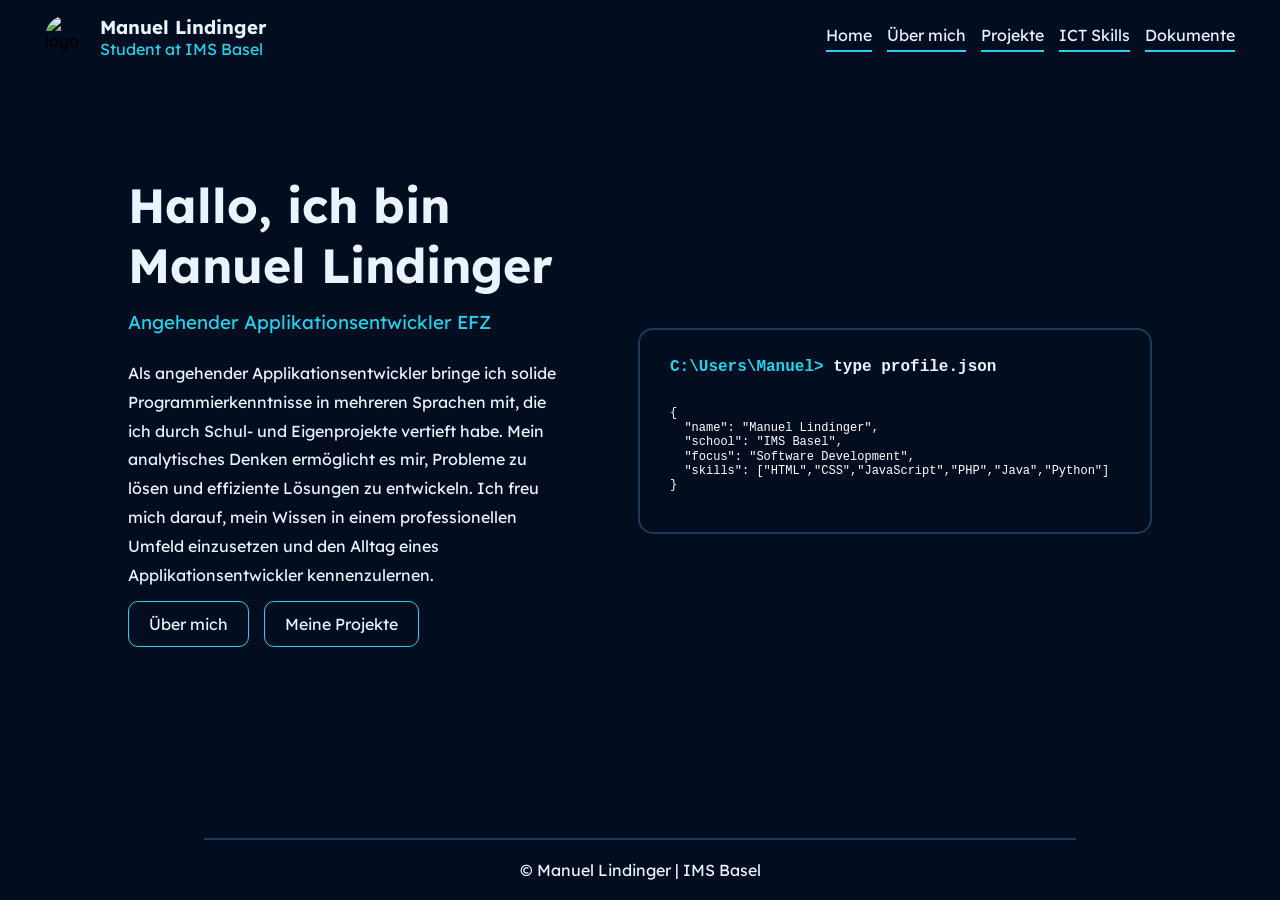
==== index.html @ c43da82c "Add files via upload" ====
<!DOCTYPE html>
<html lang="en">
<head>
    <meta charset="UTF-8">
    <meta name="viewport" content="width=device-width, initial-scale=1.0">
    <title>ML | HOME</title>
    <link rel="preconnect" href="https://fonts.googleapis.com">
    <link rel="preconnect" href="https://fonts.gstatic.com" crossorigin>
    <link href="https://fonts.googleapis.com/css2?family=Inter:ital,opsz,wght@0,14..32,100..900;1,14..32,100..900&family=Lexend:wght@100..900&display=swap" rel="stylesheet">
    <link rel="stylesheet" href="styles.css">
</head>
<body>
    
    <div class="Navbar">
        <div class="left">
            <img src="bilder/profilbild.jpg" alt="logo" style="width: 45px; height: 45px;" id="logo">
            <div class="logo-text">
                <h3 id="logo-name">Manuel Lindinger</h3>
                <p>Student at IMS Basel</p>
            </div>
        </div>
        <div class="right">
            <div class="content">
                <a href="#" id="home-link">Home</a>
                <a href="aboutme.html" id="aboutme-link">Über mich</a>
                <a href="projekte.html" id="projekte-link">Projekte</a>
                <a href="ictskills.html" id="ictskills-link">ICT Skills</a>
                <a href="dokumente.html" id="dokumente-link">Dokumente</a>
            </div>
        </div>
    </div>
    <main>
        <div class="hero">

    <div class="hero-text">
        <h1>Hallo, ich bin Manuel Lindinger</h1>

        <h3>Angehender Applikationsentwickler EFZ</h3>

        <p id="hero-info-text">
            Als angehender Applikationsentwickler bringe ich solide 
            Programmierkenntnisse in mehreren Sprachen mit, die ich 
            durch Schul- und Eigenprojekte vertieft habe. Mein analytisches Denken ermöglicht es mir, 
            Probleme zu lösen und effiziente Lösungen zu entwickeln. Ich freu mich darauf, mein Wissen in einem professionellen 
            Umfeld einzusetzen und den Alltag eines Applikationsentwickler kennenzulernen.
        </p>

        <div class="hero-buttons">
            <a href="aboutme.html">Über mich</a>
            <a href="projekte.html">Meine Projekte</a>
        </div>
    </div>

    <div class="console">
        <p id="console-text">
            <b id="console-b">
            C:\Users\Manuel>
            </b>
            type profile.json
        </p><br>
        <pre>
{
  "name": "Manuel Lindinger",
  "school": "IMS Basel",
  "focus": "Software Development",
  "skills": ["HTML","CSS","JavaScript","PHP","Java","Python"]
}
        </pre>
    </div>
</div>
    </main>
    <footer>
        <p>© Manuel Lindinger | IMS Basel</p>
    </footer>
</body>
</html>
---- styles.css ----
:root {
    --dunkelblau : #020D1F;
    --hellblau: #22D3EE;
    --himmelblau: #E8F4FF;
    --akzentblau: #1A3A5C;
}

* {
    font-family: 'Lexend', Arial, sans-serif;
    margin: 0;
    padding: 0;
}

body {
    background-color: var(--dunkelblau) ;
    min-height: 100vh;
    display: flex;
    flex-direction: column;
}

.Navbar {
    display: flex;
    background-color: var(--dunkelblau);
    justify-content: space-between;
    padding-top: 15px;
    padding-bottom: 15px;
}

.content {
    display: flex;
    gap: 15px;
    padding-right: 45px;
    padding-top: 10px;
}

.content a {
    text-decoration: none;
    color: #E8F4FF;
    border-bottom: 2px solid var(--hellblau);
    padding-bottom: 5px;
    font-size: 16px;
}

.content a:hover {
    border-bottom: 2px solid var(--hellblau);
    color: var(--hellblau);
}

.left {
    display: flex;
    padding-left: 45px;
    gap: 10px;
}

.logo-text p {
    color: var(--hellblau);
}

.logo-text h3 {
    color: var(--himmelblau);
}

#logo {
    border-radius: 50%;
}

.kurzprofil {
    display: flex;
    align-items: center;
    flex-direction: column;
    
}

#hrcontainer h2 {
    color: #E8F4FF;
}
main {
    flex: 1;
}
#hrcontainer{
    text-align: center;
    border-bottom: 2px solid var(--akzentblau); 
    border-top: 2px solid var(--akzentblau); 
    width: 60%;
    padding-top: 30px;
    margin-top: 40px;
    padding-bottom: 30px;
    margin-bottom: 20px;
}
.hero {
    width: 80%;
    margin: 100px auto 40px auto;
    display: flex;
    justify-content: space-between;
    align-items: center;
    gap: 80px;
}

.hero-text {
    flex: 1;
}

.hero-text h1 {
    color: var(--himmelblau);
    font-size: 3rem;
    margin-bottom: 15px;
}

.hero-text h3 {
    color: var(--hellblau);
    margin-bottom: 25px;
    font-weight: 400;
}

.hero-text p {
    color: var(--himmelblau);
    line-height: 1.8;
    max-width: 700px;
}
#hero-info-text{
    margin-bottom: 12px;
}

.hero-buttons {
    margin-top: 35px;
    display: flex;
    gap: 15px;
}

.hero-buttons a {
    text-decoration: none;
    padding: 12px 20px;
    border-radius: 10px;
    border: 1px solid var(--hellblau);
    color: var(--himmelblau);
}

.hero-buttons a:hover {
    background-color: var(--hellblau);
    color: var(--dunkelblau);
}

#kurzprofil-text {
    color: var(--himmelblau);
    width: 75%;
    margin-top: 20px;
    text-align: center;
    margin-left: auto;
    margin-right: auto;
}

.console {
    margin-top: 40px;
    background-color: var(--dunkelblau);
    border: 2px solid var(--akzentblau);
    border-radius: 15px;
    padding: 25px 30px;
    color: white;
    min-width: 380px;
    width: 450px;
    font-family: 'Courier New', monospace;
    line-height: 1.6;

}

.console pre {
    font-family: 'Courier New', Courier, monospace;
    font-size: 0.75rem;
    line-height: 1.2;
    overflow-x: auto;
    white-space: pre;
    margin: 0;
    padding: 0;
}

.input-text {
    color: #B8D4E8;
    font-weight: normal;
}

.input {
    color: #4ADE80;
    font-weight: bold;
}
.projects{
    margin-left: 85px;
    margin-top: 45px;
}
.project{
    padding: 15px;
    color: #ffffff;
    border: 1px solid var(--akzentblau); 
    border-radius: 15px;
    width: 450px;
    min-width: 300px;
    margin-bottom: 12px;
    justify-content: space-between;
}
.project-text {
    color:white;    
}
#project-error {
    color:#f8f409;    
}
.page-content {
    margin-left: 45px;
    margin-top: 40px;
    color: var(--himmelblau);
}

.page-content p {
    color: var(--himmelblau);
    width: 70%;
    margin-top: 20px;
    line-height: 1.8;
}

.project-card {
    background-color: var(--dunkelblau);
    border: 1px solid var(--akzentblau);
    border-radius: 15px;
    padding: 20px;
    width: 500px;
    margin-top: 20px;
}

.inhalt{

    border-radius: 15px;
    width: 600px;
    margin: 60px auto;

    display: flex;
    flex-direction: column;
    align-items: center;

    padding: 30px;
}
.inhalt h2{
    color: var(--himmelblau);
    margin-bottom: 15px;
}

.inhalt p{
    color: var(--himmelblau);
    margin-bottom: 20px;
    width: auto;
}

.inhalt ul{
    color: var(--himmelblau);
    margin-bottom: 25px;
}

.hero-buttons{
    margin-top: 0;
}

.project-card p {
    width: 100%;
}
.hidden {
    display: none;
}

.skills-list {
    margin-top: 20px;
    margin-left: 20px;
    color: #B8D4E8;
    line-height: 2;
}

.document-card a {
    color: var(--hellblau);
    text-decoration: none;
}

.document-card a:hover {
    text-decoration: underline;
}

.dropdown-btn {
    background: none;
    border: none;
    color: var(--hellblau);
    font-size: 24px;
    cursor: pointer;

    align-self: flex-start;
}

.project {
    display: flex;
    justify-content: space-between;
    align-items: flex-start;
}

#project-info{
    color: white;
    margin-top: 20px;
    margin-left: 20px;
}

b{
    font-weight: normal;
}
footer {
    width: 65%;
    margin: 0 auto;
    text-align: center;
    padding: 20px;
    color: var(--himmelblau);
    border-top: 2px solid var(--akzentblau);
}

#console-b{
    color: var(--hellblau);
    font-family: 'Courier New', monospace;
    font-weight: bold;

}

#console-text{
    color: var(--himmelblau);
    font-family: 'Courier New', monospace;
    font-weight: bold;
}


/*ICTSKILLS*/

.skills-grid {
    display: grid;
    grid-template-columns: repeat(auto-fit, minmax(420px, 1fr));
    gap: 25px;
    margin-top: 35px;
    width: 90%;
}

.skill {
    /*border: 1px solid var(--akzentblau);*/
    padding: 12px;
}

#skill-border{
    border: 1px solid var(--akzentblau);
    border-radius: 15px;
}

.skill h3 {
    color: var(--himmelblau);
    margin-bottom: 15px;
}

.skill table {
    width: 100%;
    border-collapse: collapse;
}

.skill th,
.skill td {
    border: 1px solid var(--akzentblau);
    padding: 10px;
    text-align: left;
}

.skill th {
    color: var(--hellblau);
}

.skill td {
    color: var(--himmelblau);
}

.skill ul {
    margin-left: 20px;
    line-height: 2;
    color: var(--himmelblau);
}

.download {
    margin-top: 40px;
    border-radius: 15px;
    padding: 25px;
    width: fit-content;
}
#download-text{
    margin-bottom: 12px;
}

.download-btn {
    display: inline-block;
    margin-top: 15px;
    text-decoration: none;
    color: var(--himmelblau);
    border: 1px solid var(--hellblau);
    padding: 12px 20px;
    border-radius: 10px;
}

.download-btn:hover {
    background-color: var(--hellblau);
    color: var(--dunkelblau);
}

/*Lebenslauf*/

#aboutme{
    display: flex;
    margin-top: 45px;
    gap: 20px;
}
#cv{
    min-width: 500px;
    width: 60%;
    margin-left: 2%;
    border: 1px solid var(--akzentblau);
    border-radius: 15px;
    padding: 15px;
    margin-bottom: 45px;
}
#cv-title{
    color: var(--himmelblau);
    font-size: 1,5em;
    padding-bottom: 5px;
    border-bottom: 2px solid var(--hellblau);
}
.placeholder{
    width: 400px;
    padding: 20px;
    display: flex;
    flex-direction: column;
}
.placeholder p{
    padding: 12px 0 12px 0;
}
.placeholder-text{
    color: var(--himmelblau);
}

.cv-labels{
    color: var(--himmelblau);
    font-size: 1,5em;
    padding: 12px 0 12px 0;
}

#cv-intro{
    display: flex;
    justify-content: space-between;
    align-items: flex-start;
    margin-top: 15px;
}

#cv-picture{
    width: 120px;
    border-radius: 10px;
    margin-left: 20px;
    margin-right: 20px;
}
#cv-picture{
    width: 165px;
    height: 220px;
    object-fit: cover;
    border-radius: 10px;
}

.cv-tabelle td{
    color: var(--himmelblau);
    padding: 2px 30px 0 0;
}
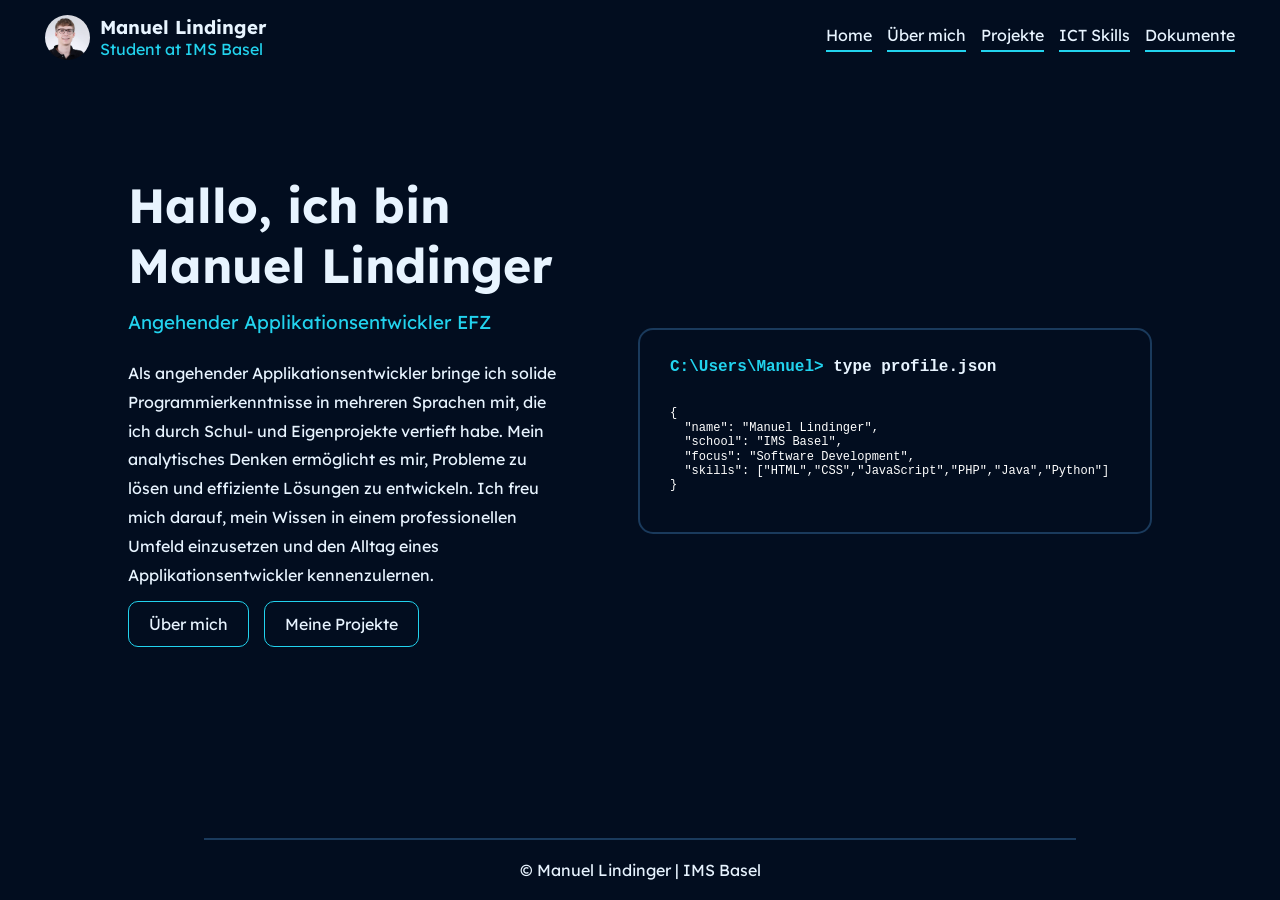
==== commit cac5ec91: "index.html google console update indexing" ====
--- a/index.html
+++ b/index.html
@@ -3,7 +3,8 @@
 <head>
     <meta charset="UTF-8">
     <meta name="viewport" content="width=device-width, initial-scale=1.0">
-    <title>ML | HOME</title>
+    <title>Manuel Lindinger - Software Engineer [Switzerland]</title>
+    <meta name="description" content="Angehender Applikationsentwickler • Seit 2024 • Schau dir meine Projekte an!">
     <link rel="preconnect" href="https://fonts.googleapis.com">
     <link rel="preconnect" href="https://fonts.gstatic.com" crossorigin>
     <link href="https://fonts.googleapis.com/css2?family=Inter:ital,opsz,wght@0,14..32,100..900;1,14..32,100..900&family=Lexend:wght@100..900&display=swap" rel="stylesheet">
--- a/styles.css
+++ b/styles.css
@@ -186,6 +186,22 @@
     margin-left: 85px;
     margin-top: 45px;
 }
+.project-date{
+    color: var(--hellblau);
+}
+
+.project-link{
+    text-decoration: none;
+    padding: 4px;
+    color: var(--himmelblau);
+    border: 1px solid var(--hellblau);
+    border-radius: 7px;
+}
+
+.project-link:hover{
+    background-color: var(--hellblau);
+    color: var(--dunkelblau);
+}
 .project{
     padding: 15px;
     color: #ffffff;
@@ -196,8 +212,13 @@
     margin-bottom: 12px;
     justify-content: space-between;
 }
-.project-text {
-    color:white;    
+.project-description{
+    color: white;
+    padding-top: 12px;
+    padding-bottom: 12px;
+}
+.project-title {
+    color:var(--himmelblau);    
 }
 #project-error {
     color:#f8f409;    
@@ -467,4 +488,126 @@
 .cv-tabelle td{
     color: var(--himmelblau);
     padding: 2px 30px 0 0;
-}+}
+/* handy */
+@media (max-width: 768px) {
+
+  .Navbar {
+    flex-direction: column;
+    padding: 12px 20px;
+    gap: 12px;
+  }
+
+  .content {
+    padding-right: 0;
+    padding-top: 0;
+    flex-wrap: wrap;
+    gap: 12px;
+  }
+
+  .left {
+    padding-left: 0;
+  }
+
+  .hero {
+    flex-direction: column;
+    width: 92%;
+    margin: 40px auto 20px auto;
+    gap: 30px;
+  }
+
+  .hero-text h1 {
+    font-size: 2rem;
+  }
+
+  .hero-text p {
+    max-width: 100%;
+  }
+
+  .hero-buttons {
+    flex-wrap: wrap;
+  }
+  .console {
+    min-width: unset;
+    width: 100%;
+    margin-top: 0;
+    box-sizing: border-box;
+  }
+
+  .projects {
+    margin-left: 20px;
+    margin-right: 20px;
+  }
+
+  .project {
+    width: 100%;
+    min-width: unset;
+    box-sizing: border-box;
+  }
+
+  #hrcontainer {
+    width: 90%;
+  }
+
+  .inhalt {
+    width: 92%;
+    margin: 30px auto;
+    padding: 20px;
+  }
+
+  .page-content {
+    margin-left: 20px;
+    margin-right: 20px;
+  }
+
+  .page-content p {
+    width: 100%;
+  }
+
+  .project-card {
+    width: 100%;
+    box-sizing: border-box;
+  }
+
+  .skills-grid {
+    grid-template-columns: 1fr;
+    width: 92%;
+  }
+
+  .download {
+    margin-left: 20px;
+    margin-right: 20px;
+  }
+
+  #aboutme {
+    flex-direction: column;
+    margin-top: 25px;
+  }
+
+  #cv {
+    width: 92%;
+    min-width: unset;
+    margin-left: auto;
+    margin-right: auto;
+  }
+
+  .placeholder {
+    width: 92%;
+    padding: 15px;
+  }
+
+  #cv-intro {
+    flex-direction: column;
+    align-items: center;
+    gap: 15px;
+  }
+
+  #cv-picture {
+    margin-left: 0;
+    margin-right: 0;
+  }
+
+  footer {
+    width: 92%;
+  }
+}
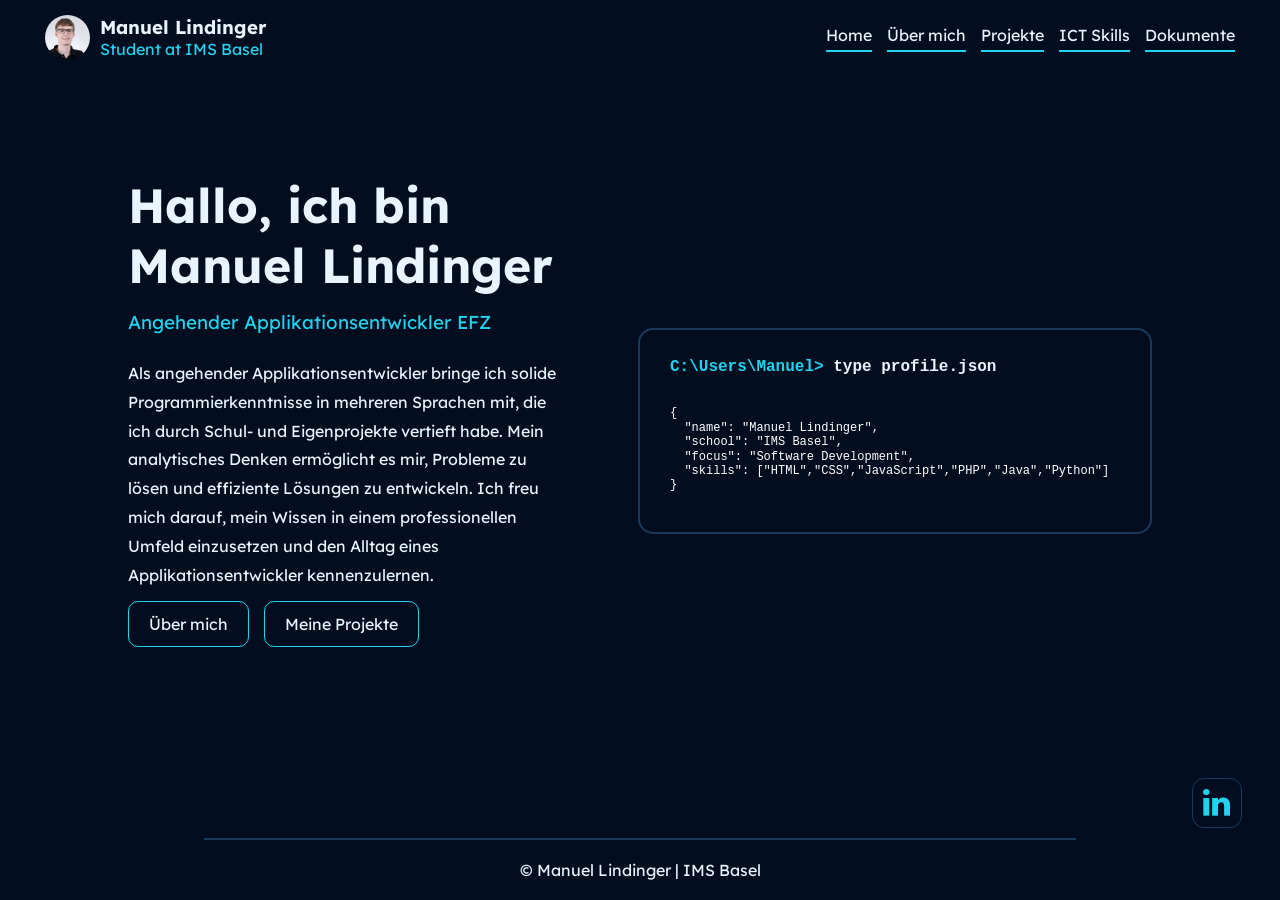
==== commit fb5a7c18: "Add LinkedIn icon and styles for social media integration" ====
--- a/index.html
+++ b/index.html
@@ -3,12 +3,15 @@
 <head>
     <meta charset="UTF-8">
     <meta name="viewport" content="width=device-width, initial-scale=1.0">
-    <title>Manuel Lindinger - Software Engineer [Switzerland]</title>
+    <title>Manuel Lindinger - Software Engineer [Switzerland]</title>
     <meta name="description" content="Angehender Applikationsentwickler • Seit 2024 • Schau dir meine Projekte an!">
+    <link rel="canonical" href="https://manuellindinger.ch">
+    <link rel="icon" type="image/jpeg" href="bilder/profilbild.jpg">
     <link rel="preconnect" href="https://fonts.googleapis.com">
     <link rel="preconnect" href="https://fonts.gstatic.com" crossorigin>
     <link href="https://fonts.googleapis.com/css2?family=Inter:ital,opsz,wght@0,14..32,100..900;1,14..32,100..900&family=Lexend:wght@100..900&display=swap" rel="stylesheet">
     <link rel="stylesheet" href="styles.css">
+    <link rel="stylesheet" href="https://cdnjs.cloudflare.com/ajax/libs/font-awesome/4.7.0/css/font-awesome.min.css">
 </head>
 <body>
     
@@ -68,10 +71,15 @@
 }
         </pre>
     </div>
+    <div class="linkedin-icon-div"> 
+        <a href="www.linkedin.com/in/manuellindinger" target="_blank" rel="noopener noreferrer">
+            <i class="fa fa-linkedin" id="linkedin-icon"></i>
+        </a>
+    </div>
 </div>
     </main>
     <footer>
         <p>© Manuel Lindinger | IMS Basel</p>
     </footer>
 </body>
-</html>+</html>
--- a/styles.css
+++ b/styles.css
@@ -16,6 +16,34 @@
     min-height: 100vh;
     display: flex;
     flex-direction: column;
+}
+#linkedin-icon {
+    font-size: 2rem;
+    color: var(--hellblau);
+    cursor: pointer;
+}
+
+.linkedin-icon-div {
+    position: fixed;
+    bottom: 8vh;
+    right: 3vw;
+
+    width: 3rem;
+    height: 3rem;
+
+    display: flex;
+    justify-content: center;
+    align-items: center;
+
+    border: 1px solid var(--akzentblau);
+    background-color: var(--dunkelblau);
+    border-radius: 12px;
+
+    transition: 0.2s;
+}
+
+.linkedin-icon-div:hover {
+    box-shadow: 0px 0px 19px 0px rgba(255,255,255,0.75);
 }
 
 .Navbar {
@@ -489,125 +517,229 @@
     color: var(--himmelblau);
     padding: 2px 30px 0 0;
 }
-/* handy */
+
+
+/* Kleinere Bildschirme (Handy) */
+
 @media (max-width: 768px) {
 
-  .Navbar {
-    flex-direction: column;
-    padding: 12px 20px;
-    gap: 12px;
-  }
-
-  .content {
-    padding-right: 0;
-    padding-top: 0;
-    flex-wrap: wrap;
-    gap: 12px;
-  }
-
-  .left {
-    padding-left: 0;
-  }
-
-  .hero {
-    flex-direction: column;
-    width: 92%;
-    margin: 40px auto 20px auto;
-    gap: 30px;
-  }
-
-  .hero-text h1 {
-    font-size: 2rem;
-  }
-
-  .hero-text p {
-    max-width: 100%;
-  }
-
-  .hero-buttons {
-    flex-wrap: wrap;
-  }
-  .console {
-    min-width: unset;
-    width: 100%;
-    margin-top: 0;
-    box-sizing: border-box;
-  }
-
-  .projects {
-    margin-left: 20px;
-    margin-right: 20px;
-  }
-
-  .project {
-    width: 100%;
-    min-width: unset;
-    box-sizing: border-box;
-  }
-
-  #hrcontainer {
-    width: 90%;
-  }
-
-  .inhalt {
-    width: 92%;
-    margin: 30px auto;
-    padding: 20px;
-  }
-
-  .page-content {
-    margin-left: 20px;
-    margin-right: 20px;
-  }
-
-  .page-content p {
-    width: 100%;
-  }
-
-  .project-card {
-    width: 100%;
-    box-sizing: border-box;
-  }
-
-  .skills-grid {
-    grid-template-columns: 1fr;
-    width: 92%;
-  }
-
-  .download {
-    margin-left: 20px;
-    margin-right: 20px;
-  }
-
-  #aboutme {
-    flex-direction: column;
-    margin-top: 25px;
-  }
-
-  #cv {
-    width: 92%;
-    min-width: unset;
-    margin-left: auto;
-    margin-right: auto;
-  }
-
-  .placeholder {
-    width: 92%;
-    padding: 15px;
-  }
-
-  #cv-intro {
-    flex-direction: column;
-    align-items: center;
-    gap: 15px;
-  }
-
-  #cv-picture {
-    margin-left: 0;
-    margin-right: 0;
-  }
-
-  footer {
-    width: 92%;
-  }
-}
+    .Navbar {
+        flex-direction: column;
+        align-items: center;
+        padding: 1rem 4vw;
+        gap: 1rem;
+    }
+
+    .left {
+        padding-left: 0;
+        width: 100%;
+        justify-content: center;
+    }
+
+    .logo-text h3 {
+        font-size: 1rem;
+    }
+
+    .logo-text p {
+        font-size: 0.8rem;
+    }
+
+    .content {
+        width: 100%;
+        padding: 0;
+        justify-content: center;
+        flex-wrap: wrap;
+        gap: 0.7rem;
+    }
+
+    .content a {
+        font-size: 0.85rem;
+        padding-bottom: 0.3rem;
+    }
+
+    .hero {
+        width: 90%;
+        margin: 5vh auto 3vh auto;
+        flex-direction: column;
+        align-items: stretch;
+        gap: 2rem;
+    }
+
+    .hero-text h1 {
+        font-size: clamp(1.8rem, 7vw, 2.5rem);
+        line-height: 1.2;
+    }
+
+    .hero-text h3 {
+        font-size: 1rem;
+        margin-bottom: 1rem;
+    }
+
+    .hero-text p {
+        width: 100%;
+        max-width: none;
+        font-size: 0.95rem;
+        line-height: 1.7;
+    }
+
+    .hero-buttons {
+        flex-wrap: wrap;
+        gap: 0.7rem;
+        margin-top: 1.5rem;
+    }
+
+    .hero-buttons a {
+        padding: 0.7rem 1rem;
+        font-size: 0.9rem;
+    }
+
+    .console {
+        width: 100%;
+        min-width: 0;
+        box-sizing: border-box;
+        margin-top: 0;
+        padding: 1rem;
+        overflow: hidden;
+    }
+
+    .console pre {
+        font-size: clamp(0.55rem, 2.5vw, 0.75rem);
+        overflow-x: auto;
+    }
+
+    .linkedin-icon-div {
+        right: 4vw;
+        bottom: 4vh;
+
+        width: 2.8rem;
+        height: 2.8rem;
+    }
+
+    #linkedin-icon {
+        font-size: 1.6rem;
+    }
+
+    .page-content {
+        margin: 2rem 5vw;
+    }
+
+    .page-content p {
+        width: 100%;
+        line-height: 1.7;
+    }
+
+    .projects {
+        margin: 2rem 5vw;
+    }
+
+    .project {
+        width: 100%;
+        min-width: 0;
+        box-sizing: border-box;
+    }
+
+    .project-card {
+        width: 100%;
+        box-sizing: border-box;
+    }
+
+    .inhalt {
+        width: 90%;
+        box-sizing: border-box;
+        margin: 2rem auto;
+        padding: 1.5rem;
+    }
+
+    .skills-grid {
+        width: 90%;
+        grid-template-columns: 1fr;
+        gap: 1rem;
+        margin: 2rem auto;
+    }
+
+    .skill {
+        width: 100%;
+        box-sizing: border-box;
+    }
+
+    .skill table {
+        font-size: 0.85rem;
+    }
+
+    .skill th,
+    .skill td {
+        padding: 0.6rem;
+    }
+
+    .download {
+        width: 90%;
+        box-sizing: border-box;
+        margin: 2rem auto;
+        padding: 1rem;
+    }
+
+    #aboutme {
+        flex-direction: column;
+        width: 90%;
+        margin: 2rem auto;
+        gap: 2rem;
+    }
+
+    #cv {
+        width: 100%;
+        min-width: 0;
+        box-sizing: border-box;
+        margin: 0;
+        padding: 1rem;
+    }
+
+    #cv-title h2 {
+        font-size: 1.4rem;
+    }
+
+    #cv-intro {
+        flex-direction: column;
+        align-items: center;
+        gap: 1.5rem;
+    }
+
+    #cv-picture {
+        width: clamp(120px, 40vw, 165px);
+        height: auto;
+        aspect-ratio: 3 / 4;
+        margin: 0;
+    }
+
+    .cv-labels {
+        font-size: 1.1rem;
+        margin-top: 1rem;
+    }
+
+    .cv-tabelle {
+        width: 100%;
+        table-layout: fixed;
+    }
+
+    .cv-tabelle td {
+        padding: 0.4rem 0.5rem 0.4rem 0;
+        font-size: 0.8rem;
+        vertical-align: top;
+        overflow-wrap: anywhere;
+    }
+
+    .cv-tabelle td:first-child {
+        width: 32%;
+    }
+
+    .placeholder {
+        width: 100%;
+        box-sizing: border-box;
+        padding: 0;
+    }
+    footer {
+        width: 90%;
+        box-sizing: border-box;
+        padding: 1rem 0;
+        font-size: 0.8rem;
+    }
+}
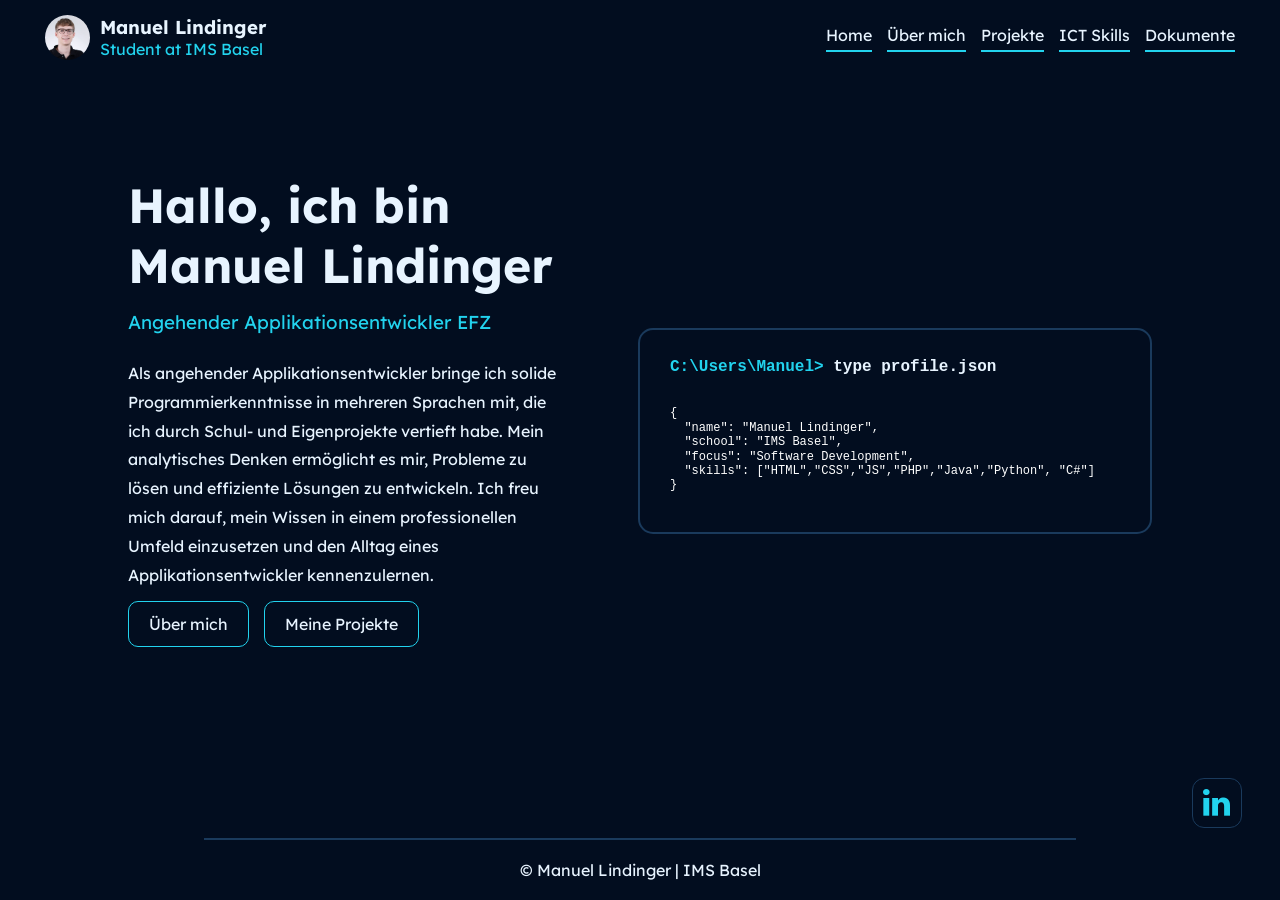
==== commit 6a5cc838: "Füge C# als Kenntnis hinzu Updated skills in profile.json and added C# to the list." ====
--- a/index.html
+++ b/index.html
@@ -6,7 +6,6 @@
     <title>Manuel Lindinger - Software Engineer [Switzerland]</title>
     <meta name="description" content="Angehender Applikationsentwickler • Seit 2024 • Schau dir meine Projekte an!">
     <link rel="canonical" href="https://manuellindinger.ch">
-    <link rel="icon" type="image/jpeg" href="bilder/profilbild.jpg">
     <link rel="preconnect" href="https://fonts.googleapis.com">
     <link rel="preconnect" href="https://fonts.gstatic.com" crossorigin>
     <link href="https://fonts.googleapis.com/css2?family=Inter:ital,opsz,wght@0,14..32,100..900;1,14..32,100..900&family=Lexend:wght@100..900&display=swap" rel="stylesheet">
@@ -67,12 +66,12 @@
   "name": "Manuel Lindinger",
   "school": "IMS Basel",
   "focus": "Software Development",
-  "skills": ["HTML","CSS","JavaScript","PHP","Java","Python"]
+  "skills": ["HTML","CSS","JS","PHP","Java","Python", "C#"]
 }
         </pre>
     </div>
     <div class="linkedin-icon-div"> 
-        <a href="www.linkedin.com/in/manuellindinger" target="_blank" rel="noopener noreferrer">
+        <a href="https://www.linkedin.com/in/manuellindinger" target="_blank" rel="noopener noreferrer">
             <i class="fa fa-linkedin" id="linkedin-icon"></i>
         </a>
     </div>
